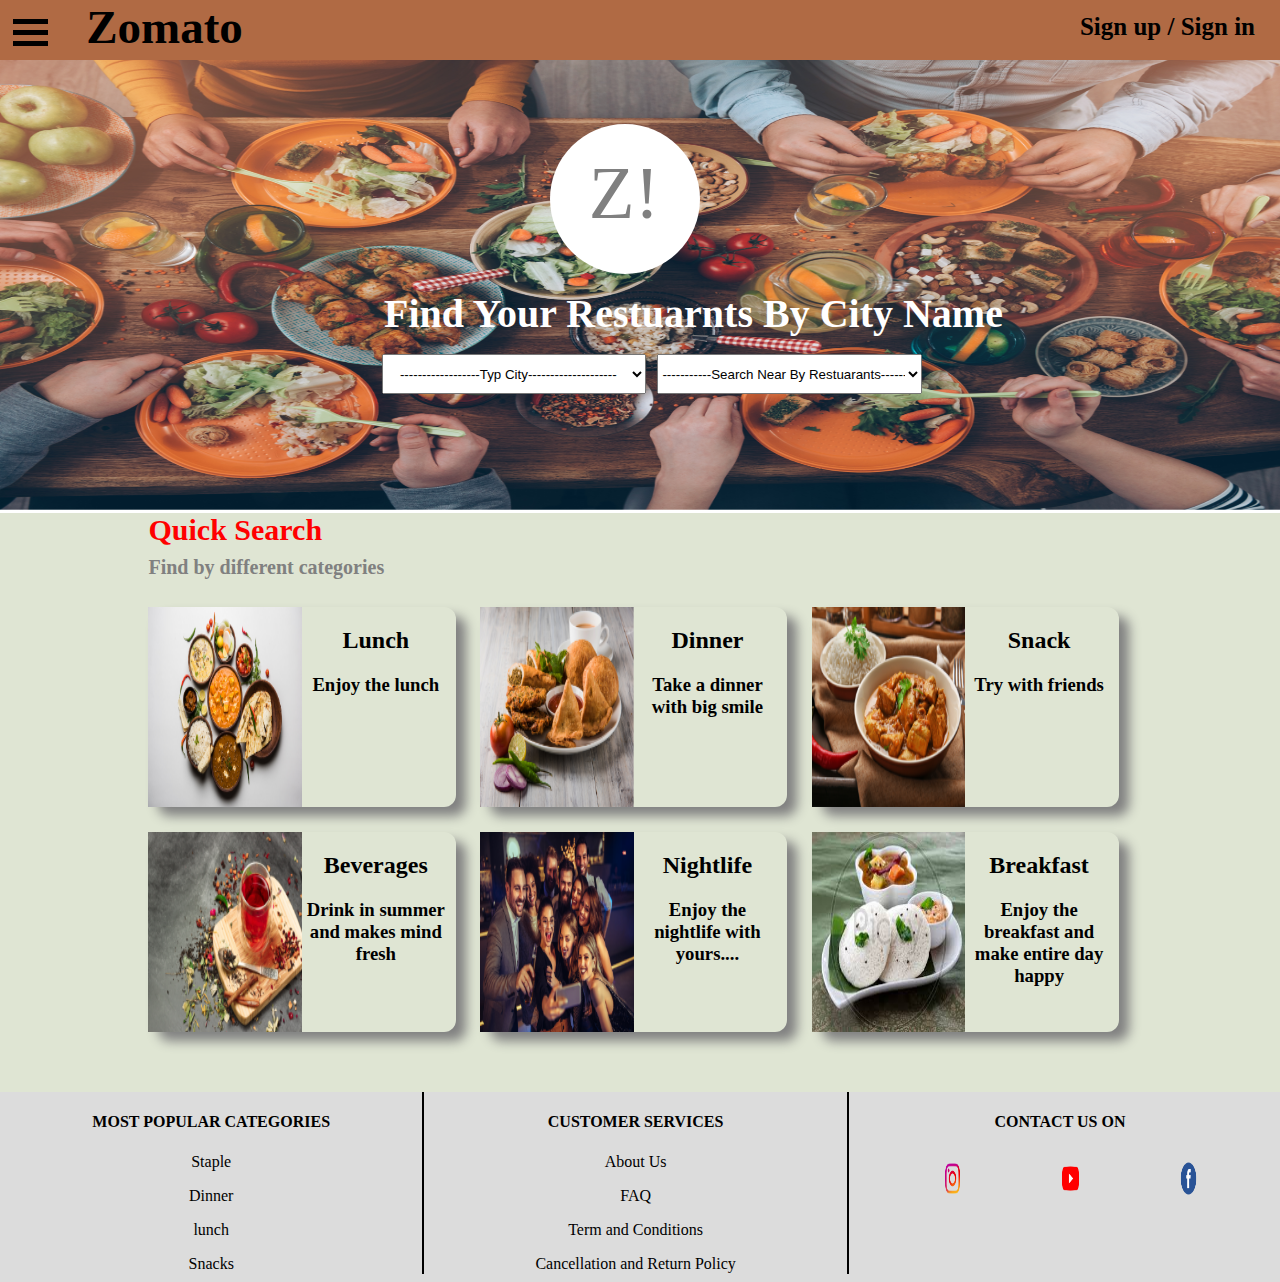
==== index.html @ f9a2a5a5 "first commit" ====
<html>
    <head>
        <title>Home Page</title>
        <link rel="stylesheet" href="index.css">
        
    </head>
    <body>
        
        
        <div id="header">
            <div id="menubar">
                <div class="menu"></div>
                <div class="menu"></div>
                <div class="menu"></div>
            </div>
            <div id="name">Zomato</div>
            
            <div id="sign">Sign up / Sign in</div>

        </div>
        <div id="search">
            <div id="logo">

            </div>
            <div id="iden">
                <span>Z!</span>
            </div>
            <div id="text">
                <span>Find Your Restuarnts By City Name</span>
            </div>
            <div id="find">
                <div class="find1">
                    <select>
                        <option>------------------Typ City--------------------</option>
                        <option>Delhi</option>
                        <option>Ahmedabad</option>
                        <option>Mumbai</option>
                    </select>
                </div>
                <div class="find1">
                    <select>
                        <option>-----------Search Near By Restuarants-----------</option>
                        <option>U.S. Pizza</option>
                        <option>Pizza Hut</option>
                        <option>Darbar Lassi</option>
                    </select>
                </div>
            </div>
        </div>
        <div id="quicksearch">
            <div id="word">
                <span id="word1">Quick Search</span>
                <span id="word2">Find by different categories</span>
                <div class="main1">
                    <div class="submain1">
                        <img src="images/lunch.png" alt="Lunch" title="Lunch">
                    </div>
                    <div class="submain2">
                        <h2>Lunch</h2>
                        <h3>Enjoy the lunch</h3>
                    </div>
                    
                </div>
                <div class="main1">
                    <div class="submain1">
                        <img src="images/dinner.png" alt="Dinner" title="Dinner">
                    </div>
                    <div class="submain2">
                        <h2>Dinner</h2>
                        <h3>Take a dinner with big smile</h3>
                    </div>
                </div>
                <div class="main1">
                    <div class="submain1">
                        <img src="images/sacks.png" alt="Snack" title="Snack">
                    </div>
                    <div class="submain2">
                        <h2>Snack</h2>
                        <h3>Try with friends</h3>
                    </div>
                </div>
                <div class="main1">
                    <div class="submain1">
                        <img src="images/drinks.png" alt="Drink" title="Drink">
                    </div>
                    <div class="submain2">
                        <h2>Beverages</h2>
                        <h3>Drink in summer and makes mind fresh</h3>
                    </div>
                </div>
                <div class="main1">
                    <div class="submain1">
                        <img src="images/nightlife.png" alt="Nighlife" title="Nightlife">
                    </div>
                    <div class="submain2">
                        <h2>Nightlife</h2>
                        <h3>Enjoy the nightlife with yours....</h3>
                    </div>
                </div>
                <div class="main1">
                    <div class="submain1">
                        <img src="images/breakfast.jpg" alt="Breakfast" title="Breakfast">
                    </div>
                    <div class="submain2">
                        <h2>Breakfast</h2>
                        <h3>Enjoy the breakfast and make entire day happy</h3>
                    </div>
                </div>
            </div>
            
            <div id="main">
                

            </div>
        </div>
        <div id="footer">
            <div class="vl">
                <h4 class="footerlast">MOST POPULAR CATEGORIES</h4>
                <p >Staple</p>
                <p>Dinner</p>
                <p>lunch</p>
                <p>Snacks</p>
            </div>
            <div class="vl">
                <h4 class="footerlast">CUSTOMER SERVICES</h4>
                <p>About Us</p>
                <p>FAQ</p>
                <p>Term and Conditions</p>
                <p>Cancellation and Return Policy</p>
            </div>
            <div class="vl noborder">
                <h4 class="footerlast">CONTACT US ON</h4>
                <div id="web">
                    <a href="http://instagram.com" target="__blank">
                        <img src="images/insta.png" alt="Instagram " class="slogo">
                    </a>
                    <a href="http://youtube.com" target="__blank">
                        <img src="images/youtube1.png" alt="Youtube" class="slogo">
                    </a>
                    <a href="https://www.facebook.com" target="__blank">
                        <img src="images/facebook.png" alt="Facebook" class="slogo">
                    </a>
                </div> 

            </div>
            
            
       
        </div>
        
    </body>
</html>
---- index.css ----
body{
 margin:auto;   
}
#header{
    background-color:#a5552ae0;
    
    width:100%;
    height:60px;
}
#menubar{
    
    float:left;
    margin-left:1%;
    margin-top:1%;
}
.menu{
    width: 35px;
    height: 5px;
   
    background-color: black;
    margin: 6px 0;
    display:block;
    
}
#name{
    margin-left:3%;
    
    color:black;
    float:left;
    font-size:47px;
    font-weight: bold;
    
}
#sign{
    float:right;
    margin-right:25px;
    
    color:black;
    font-weight:bold;
    font-size:25px;
    margin-top:1%;
}

#search{
    
    
    width:100%;
    height:450px;
    background-image:url('images/food_wallpaper.png');
    background-repeat:no-repeat;
    
    background-size: 100% 450px;

}
#logo{
    height:150px;
    width:150px;
    
    background-color: white;
    position:absolute;
    margin-left:43%;
    margin-top:5%;
    border-radius:75px;
}
#iden > span{
    font-size:75px;
    color:gray;
    margin-left:46%;
    position:absolute;
    margin-top:7%;
    
}
#text > span{
    font-size:40px;
    margin-left:30%;
    position:absolute;
    margin-top:18%;
    color:white;
    font-weight:bold;
}
#find{
    height:65px;
    width:43%;
    
    margin-left:29%;
    margin-top:23%;
    position:absolute;
}
.find1 >select{
    width:48%;
    height:40px;
    margin-left:2%;
    float:left;
    text-align:center;

}
#quicksearch{
    
    width:100%;
    height:579px;
    background-color: #b3c0966b;
}
#word{
    
    width:80%;
    height:600px;
    margin-left:10%;
    margin-top:3px;

}
#word1{
    display:block;
    font-size:30px;
    color:red;
    font-weight:bold;
    font-family:cursive;
    margin-left:2%;
}

#word2{
    display:block;
    font-size:20px;
    color:gray;
    font-weight:bold;
    line-height:2;
    margin-left:2%;
}

.main1
{
    height:200px;
    width:30%;
    
    display:inline-block;
    margin-left:2%;
    margin-top:2%;
    box-shadow:10px 9px 12px gray;
    border-radius: 12px;
}
.submain1 > img {
    width:50%;
    height:200px;
    float:left;

}
.submain2{
    float:left;
    width:48%;
    height:200px;

}
h2,h3{
    text-align: center;
}
#footer{
    background-color:#9e9e9e5c;
    
    width:100%;
    height:190px;
    display:inline-block;
}
.vl{
    border-right: 2px solid black;
    height: 182px;
    width:33%;
    
    float:left;
    
}
.footerlast{
    text-align:center;
}
.noborder{
    border:none;
}
.slogo{
    
    height:43px;
    width:5%;
   
    margin-top:1%;
    margin-left:22%;
    
}
p{
    text-align:center;
}
a{
    text-decoration: none;
}
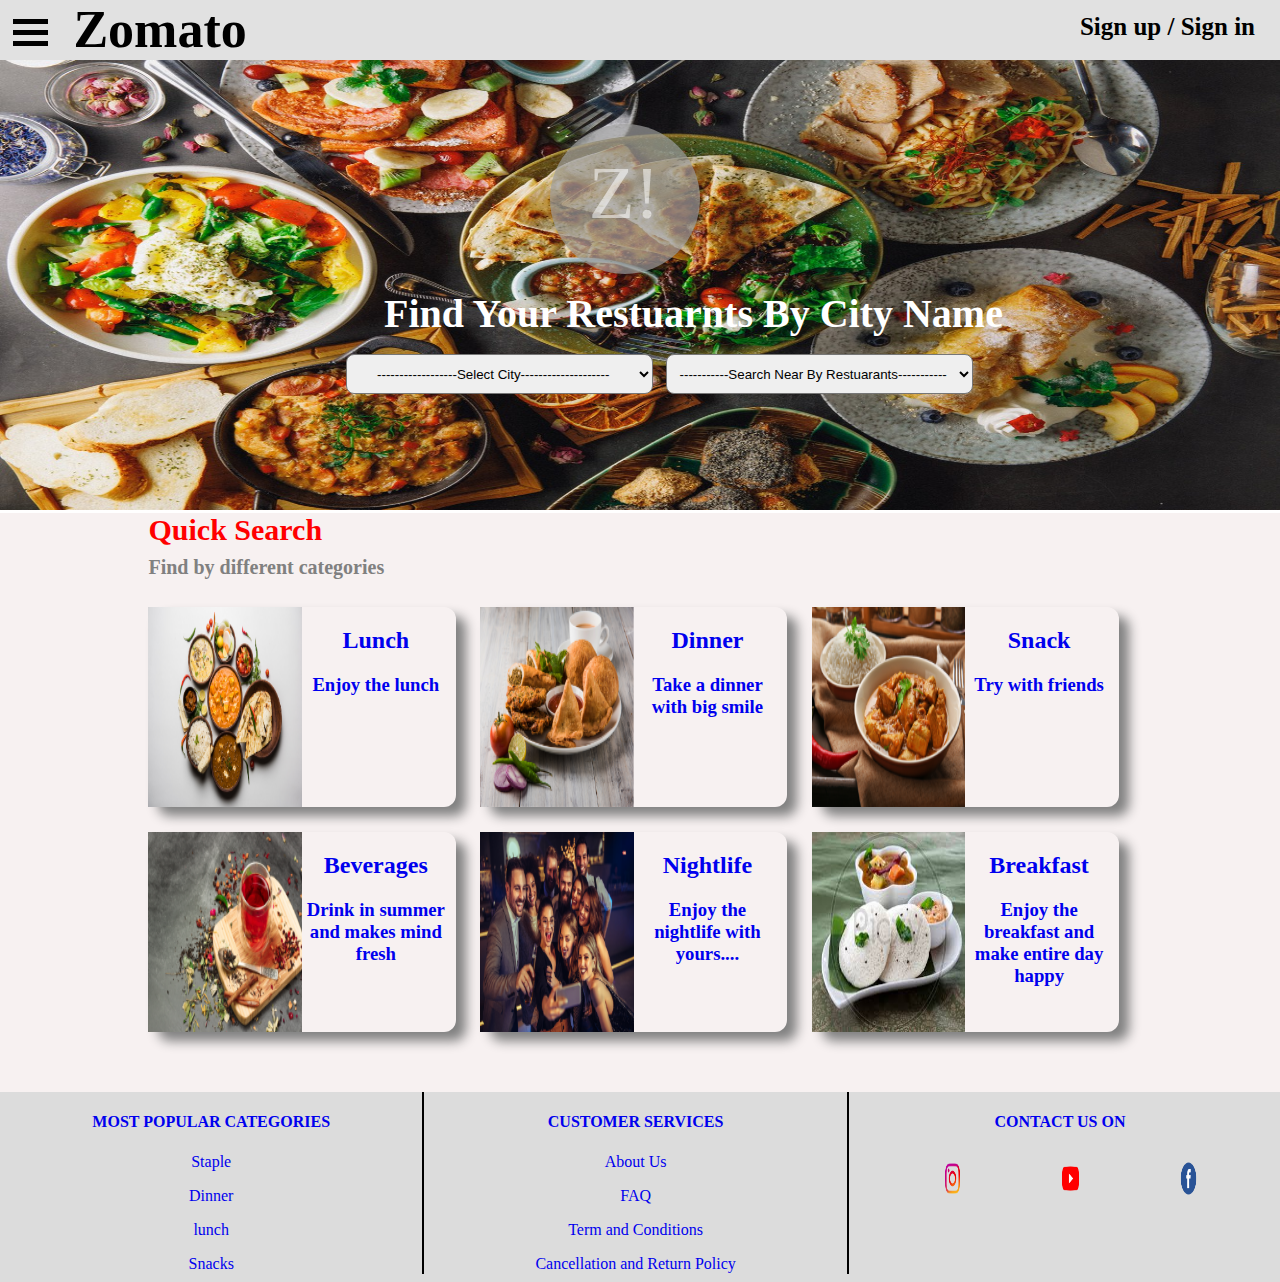
==== commit 8b130fbf: "code" ====
--- a/index.html
+++ b/index.html
@@ -31,7 +31,7 @@
             <div id="find">
                 <div class="find1">
                     <select>
-                        <option>------------------Typ City--------------------</option>
+                        <option>------------------Select City--------------------</option>
                         <option>Delhi</option>
                         <option>Ahmedabad</option>
                         <option>Mumbai</option>
@@ -52,6 +52,7 @@
                 <span id="word1">Quick Search</span>
                 <span id="word2">Find by different categories</span>
                 <div class="main1">
+                    <a href="listing.html">
                     <div class="submain1">
                         <img src="images/lunch.png" alt="Lunch" title="Lunch">
                     </div>
--- a/index.css
+++ b/index.css
@@ -2,7 +2,7 @@
  margin:auto;   
 }
 #header{
-    background-color:#a5552ae0;
+    background-color:#9e9e9e4f;
     
     width:100%;
     height:60px;
@@ -23,11 +23,11 @@
     
 }
 #name{
-    margin-left:3%;
+    margin-left:2%;
     
     color:black;
     float:left;
-    font-size:47px;
+    font-size:52px;
     font-weight: bold;
     
 }
@@ -40,13 +40,16 @@
     font-size:25px;
     margin-top:1%;
 }
+#sign:hover{
+    font-size:35px
+}
 
 #search{
     
     
     width:100%;
     height:450px;
-    background-image:url('images/food_wallpaper.png');
+    background-image:url('images/food1.jpg');
     background-repeat:no-repeat;
     
     background-size: 100% 450px;
@@ -56,7 +59,7 @@
     height:150px;
     width:150px;
     
-    background-color: white;
+    background-color: #9e9e9eb0;
     position:absolute;
     margin-left:43%;
     margin-top:5%;
@@ -64,7 +67,7 @@
 }
 #iden > span{
     font-size:75px;
-    color:gray;
+    color:#ffffff8a;
     margin-left:46%;
     position:absolute;
     margin-top:7%;
@@ -80,9 +83,9 @@
 }
 #find{
     height:65px;
-    width:43%;
-    
-    margin-left:29%;
+    width:50%;
+    
+    margin-left:26%;
     margin-top:23%;
     position:absolute;
 }
@@ -92,13 +95,14 @@
     margin-left:2%;
     float:left;
     text-align:center;
+    border-radius:8px;
 
 }
 #quicksearch{
     
     width:100%;
     height:579px;
-    background-color: #b3c0966b;
+    background-color: #c0969621;
 }
 #word{
     
@@ -116,6 +120,9 @@
     font-family:cursive;
     margin-left:2%;
 }
+#word1:hover{
+    font-size:40px
+}
 
 #word2{
     display:block;
@@ -187,4 +194,209 @@
 }
 a{
     text-decoration: none;
-}+}
+@media screen and(max-width:1600px)
+{
+    body{
+        background-color:red}
+}
+@media screen and (max-width:1100px)
+{
+    body{
+        }
+    #text > span {
+        font-size: 43px;
+        margin-left: 21%;
+        position: absolute;
+        margin-top: 24%;
+        color: white;
+        font-weight: bold;
+    }
+    #find {
+        height: 65px;
+        width: 95%;
+        margin-left: 0%;
+        margin-top: 33%;
+        position: absolute;
+    }
+    
+    #logo {
+                height: 150px;
+                width: 150px;
+                background-color: white;
+                position: absolute;
+                margin-left: 42%;
+                margin-top: 8%;
+                border-radius: 75px;
+            }
+
+    #iden > span {
+                font-size: 75px;
+                color: gray;
+                margin-left: 46%;
+                position: absolute;
+                margin-top: 11%;
+            }
+
+    .main1 {
+        height: 200px;
+        width: 47%;
+        display: inline-block;
+        margin-left: 2%;
+        margin-top: 2%;
+        box-shadow: 10px 9px 12px grey;
+        border-radius: 12px;
+    }
+
+    #footer {
+        background-color: #9e9e9e5c;
+        width: 100%;
+        height: 220px;
+        display: block;
+    }  
+    #quicksearch {
+        width: 100%;
+        height: 747px;
+        background-color: #b3c0966b;
+    }
+}
+@media screen and (max-width:860px)
+{
+    body{
+        }
+    #text > span {
+            font-size: 43px;
+            margin-left: 7%;
+            position: absolute;
+            margin-top: 39%;
+            color: white;
+            font-weight: bold;
+        }
+    #find {
+                height: 65px;
+                width: 99%;
+                margin-left: 0%;
+                margin-top: 48%;
+                position: absolute;
+            }
+    
+    #logo {
+        height: 150px;
+        width: 150px;
+        background-color: white;
+        position: absolute;
+        margin-left: 36%;
+        margin-top: 14%;
+        border-radius: 75px;
+    }
+
+    #iden > span {
+        font-size: 75px;
+        color: gray;
+        margin-left: 42%;
+        position: absolute;
+        margin-top: 18%;
+    }
+
+    .main1 {
+        height: 200px;
+        width: 47%;
+        display: inline-block;
+        margin-left: 2%;
+        margin-top: 2%;
+        box-shadow: 10px 9px 12px grey;
+        border-radius: 12px;
+    }
+
+    #footer {
+        background-color: #9e9e9e5c;
+        width: 100%;
+        height: 220px;
+        display: block;
+    }  
+    #quicksearch {
+        width: 100%;
+        height: 747px;
+        background-color: #b3c0966b;
+    }
+}
+@media screen and (max-width:735px){
+    #text > span {
+        font-size: 30px;
+        margin-left: 12%;
+        position: absolute;
+        margin-top: 45%;
+        color: white;
+        font-weight: bold;
+    }
+    #find {
+        height: 65px;
+        width: 99%;
+        margin-left: 0%;
+        margin-top: 56%;
+        position: absolute;
+    }
+}
+@media screen and (max-width:550px)
+{
+    body{
+        }
+    #text > span {
+            font-size: 30px;
+            margin-left: 1%;
+            position: absolute;
+            margin-top: 57%;
+            color: white;
+            font-weight: bold;}
+    #find {
+                height: 65px;
+                width: 100%;
+                margin-left: 0%;
+                margin-top: 74%;
+                position: absolute;
+        }
+    
+    #logo {
+        height: 150px;
+        width: 150px;
+        background-color: white;
+        position: absolute;
+        margin-left: 36%;
+        margin-top: 14%;
+        border-radius: 75px;
+    }
+
+    #iden > span {
+        font-size: 75px;
+        color: gray;
+        margin-left: 45%;
+        position: absolute;
+        margin-top: 19%;
+
+    }
+
+    .main1 {
+        height: 200px;
+        width: 97%;
+        display: inline-block;
+        margin-left: 2%;
+        margin-top: 2%;
+        box-shadow: 10px 9px 12px grey;
+        border-radius: 12px;
+    }   
+
+    #footer {
+        background-color: #9e9e9e5c;
+        width: 100%;
+        height: 220px;
+        display: block;
+    }  
+    #quicksearch {
+        width: 100%;
+        height: 1334px;
+        background-color: #b3c0966b;
+    }
+}
+.main1:hover{
+    transform:scale(1.1)
+} 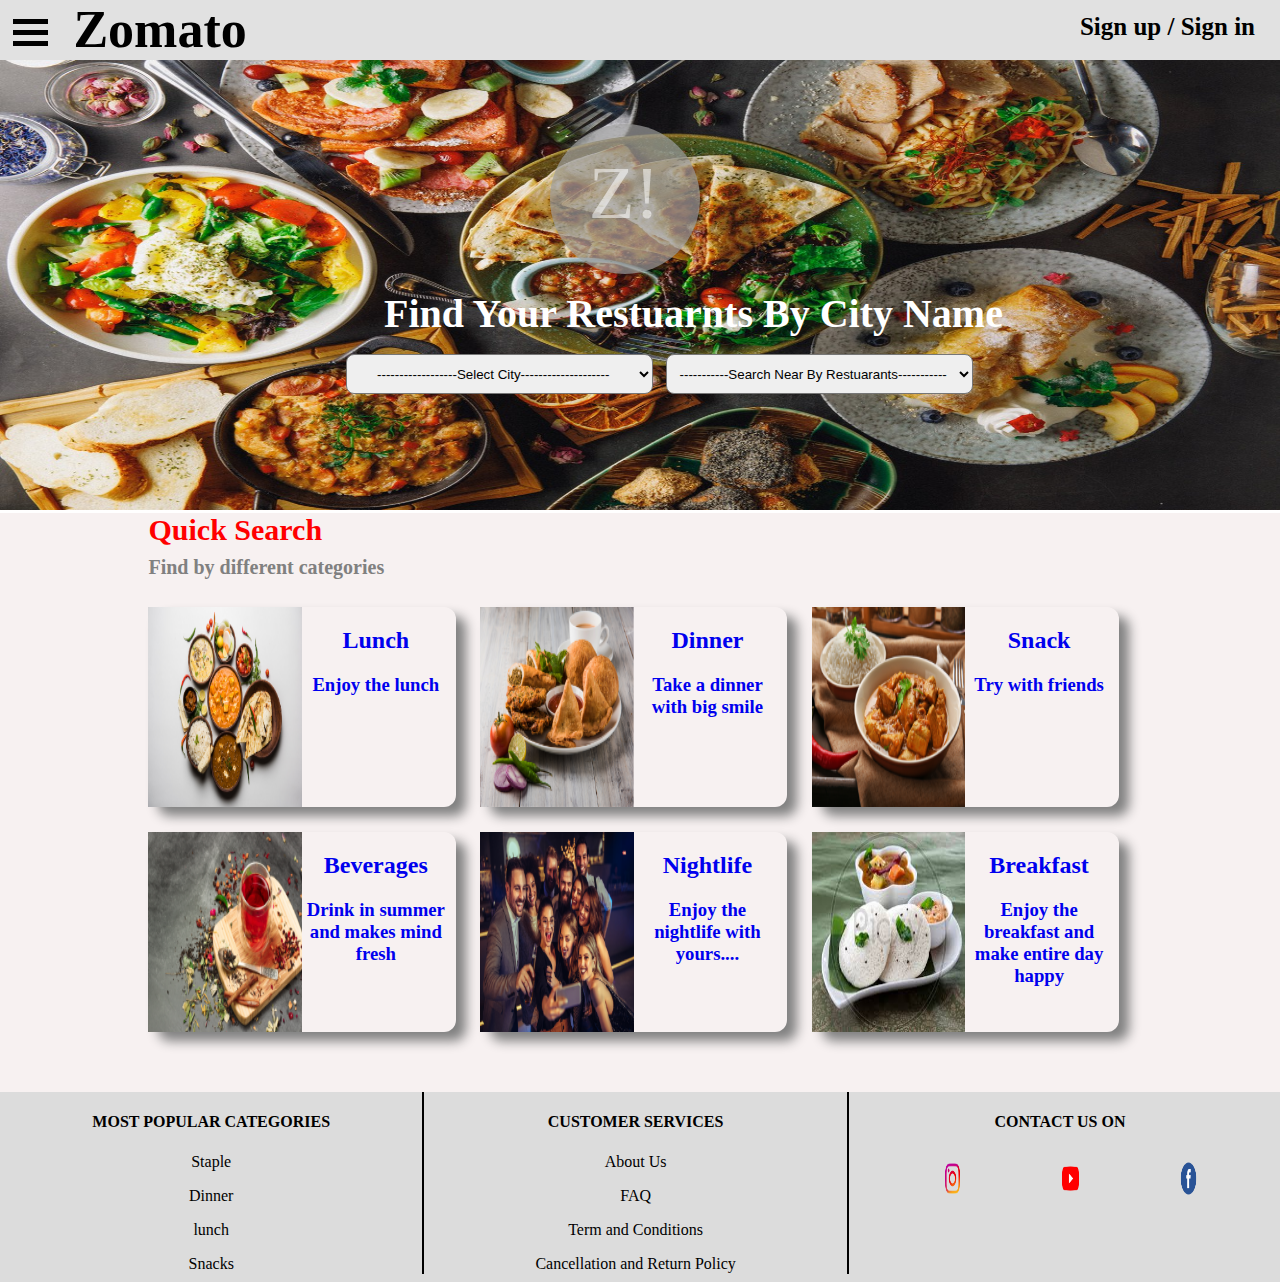
==== commit 83585746: "code" ====
--- a/index.html
+++ b/index.html
@@ -1,6 +1,7 @@
 <html>
     <head>
         <title>Home Page</title>
+        <!-- <meta name="viewport" content="width=device-width, initial-scale=1"> -->
         <link rel="stylesheet" href="index.css">
         
     </head>
@@ -53,59 +54,75 @@
                 <span id="word2">Find by different categories</span>
                 <div class="main1">
                     <a href="listing.html">
-                    <div class="submain1">
-                        <img src="images/lunch.png" alt="Lunch" title="Lunch">
-                    </div>
-                    <div class="submain2">
-                        <h2>Lunch</h2>
-                        <h3>Enjoy the lunch</h3>
-                    </div>
+                        <div class="submain1">
+                            <img src="images/lunch.png" alt="Lunch" title="Lunch">
+                        </div>
+                        <div class="submain2">
+                            <h2>Lunch</h2>
+                            <h3>Enjoy the lunch</h3>
+                        </div>
+                    </a>
                     
                 </div>
                 <div class="main1">
-                    <div class="submain1">
-                        <img src="images/dinner.png" alt="Dinner" title="Dinner">
-                    </div>
-                    <div class="submain2">
-                        <h2>Dinner</h2>
-                        <h3>Take a dinner with big smile</h3>
-                    </div>
+                    <a href="listing.html">
+                        <div class="submain1">
+                            <img src="images/dinner.png" alt="Dinner" title="Dinner">
+                        </div>
+                        <div class="submain2">
+                            <h2>Dinner</h2>
+                            <h3>Take a dinner with big smile</h3>
+                        </div>
+                    </a>
+                    
                 </div>
                 <div class="main1">
-                    <div class="submain1">
-                        <img src="images/sacks.png" alt="Snack" title="Snack">
-                    </div>
-                    <div class="submain2">
-                        <h2>Snack</h2>
-                        <h3>Try with friends</h3>
-                    </div>
+                    <a href="listing.html">
+                        <div class="submain1">
+                            <img src="images/sacks.png" alt="Snack" title="Snack">
+                        </div>
+                        <div class="submain2">
+                            <h2>Snack</h2>
+                            <h3>Try with friends</h3>
+                        </div>
+                    </a>
+                    
                 </div>
                 <div class="main1">
-                    <div class="submain1">
-                        <img src="images/drinks.png" alt="Drink" title="Drink">
-                    </div>
-                    <div class="submain2">
-                        <h2>Beverages</h2>
-                        <h3>Drink in summer and makes mind fresh</h3>
-                    </div>
+                    <a href="listing.html">
+                        <div class="submain1">
+                            <img src="images/drinks.png" alt="Drink" title="Drink">
+                        </div>
+                        <div class="submain2">
+                            <h2>Beverages</h2>
+                            <h3>Drink in summer and makes mind fresh</h3>
+                        </div>
+                    </a>
+                    
                 </div>
                 <div class="main1">
-                    <div class="submain1">
-                        <img src="images/nightlife.png" alt="Nighlife" title="Nightlife">
-                    </div>
-                    <div class="submain2">
-                        <h2>Nightlife</h2>
-                        <h3>Enjoy the nightlife with yours....</h3>
-                    </div>
+                    <a href="listing.html">
+                        <div class="submain1">
+                            <img src="images/nightlife.png" alt="Nighlife" title="Nightlife">
+                        </div>
+                        <div class="submain2">
+                            <h2>Nightlife</h2>
+                            <h3>Enjoy the nightlife with yours....</h3>
+                        </div>
+                    </a>
+                    
                 </div>
                 <div class="main1">
-                    <div class="submain1">
-                        <img src="images/breakfast.jpg" alt="Breakfast" title="Breakfast">
-                    </div>
-                    <div class="submain2">
-                        <h2>Breakfast</h2>
-                        <h3>Enjoy the breakfast and make entire day happy</h3>
-                    </div>
+                    <a href="listing.html">
+                        <div class="submain1">
+                            <img src="images/breakfast.jpg" alt="Breakfast" title="Breakfast">
+                        </div>
+                        <div class="submain2">
+                            <h2>Breakfast</h2>
+                            <h3>Enjoy the breakfast and make entire day happy</h3>
+                        </div>
+                    </a>
+                    
                 </div>
             </div>
             
--- a/index.css
+++ b/index.css
@@ -1,402 +1,454 @@
 body{
- margin:auto;   
+    margin:auto;   
 }
 #header{
     background-color:#9e9e9e4f;
-    
+       
     width:100%;
     height:60px;
+
+       
 }
-#menubar{
-    
-    float:left;
-    margin-left:1%;
-    margin-top:1%;
-}
-.menu{
-    width: 35px;
-    height: 5px;
-   
-    background-color: black;
-    margin: 6px 0;
-    display:block;
-    
-}
-#name{
-    margin-left:2%;
-    
-    color:black;
-    float:left;
-    font-size:52px;
-    font-weight: bold;
-    
-}
-#sign{
-    float:right;
-    margin-right:25px;
-    
-    color:black;
-    font-weight:bold;
-    font-size:25px;
-    margin-top:1%;
-}
-#sign:hover{
-    font-size:35px
-}
-
-#search{
-    
-    
-    width:100%;
-    height:450px;
-    background-image:url('images/food1.jpg');
-    background-repeat:no-repeat;
-    
-    background-size: 100% 450px;
-
-}
-#logo{
-    height:150px;
-    width:150px;
-    
-    background-color: #9e9e9eb0;
-    position:absolute;
-    margin-left:43%;
-    margin-top:5%;
-    border-radius:75px;
-}
-#iden > span{
-    font-size:75px;
-    color:#ffffff8a;
-    margin-left:46%;
-    position:absolute;
-    margin-top:7%;
-    
-}
-#text > span{
-    font-size:40px;
-    margin-left:30%;
-    position:absolute;
-    margin-top:18%;
-    color:white;
-    font-weight:bold;
-}
-#find{
-    height:65px;
-    width:50%;
-    
-    margin-left:26%;
-    margin-top:23%;
-    position:absolute;
-}
-.find1 >select{
-    width:48%;
-    height:40px;
-    margin-left:2%;
-    float:left;
-    text-align:center;
-    border-radius:8px;
-
-}
-#quicksearch{
-    
-    width:100%;
-    height:579px;
-    background-color: #c0969621;
-}
-#word{
-    
-    width:80%;
-    height:600px;
-    margin-left:10%;
-    margin-top:3px;
-
-}
-#word1{
-    display:block;
-    font-size:30px;
-    color:red;
-    font-weight:bold;
-    font-family:cursive;
-    margin-left:2%;
-}
-#word1:hover{
-    font-size:40px
-}
-
-#word2{
-    display:block;
-    font-size:20px;
-    color:gray;
-    font-weight:bold;
-    line-height:2;
-    margin-left:2%;
-}
-
-.main1
-{
-    height:200px;
-    width:30%;
-    
-    display:inline-block;
-    margin-left:2%;
-    margin-top:2%;
-    box-shadow:10px 9px 12px gray;
-    border-radius: 12px;
-}
-.submain1 > img {
-    width:50%;
-    height:200px;
-    float:left;
-
-}
-.submain2{
-    float:left;
-    width:48%;
-    height:200px;
-
-}
-h2,h3{
-    text-align: center;
-}
-#footer{
-    background-color:#9e9e9e5c;
-    
-    width:100%;
-    height:190px;
-    display:inline-block;
-}
-.vl{
-    border-right: 2px solid black;
-    height: 182px;
-    width:33%;
-    
-    float:left;
-    
-}
-.footerlast{
-    text-align:center;
-}
-.noborder{
-    border:none;
-}
-.slogo{
-    
-    height:43px;
-    width:5%;
-   
-    margin-top:1%;
-    margin-left:22%;
-    
-}
-p{
-    text-align:center;
-}
-a{
-    text-decoration: none;
-}
-@media screen and(max-width:1600px)
-{
-    body{
-        background-color:red}
-}
-@media screen and (max-width:1100px)
-{
-    body{
-        }
+   #menubar{
+       
+       float:left;
+       margin-left:1%;
+       margin-top:1%;
+   }
+   .menu{
+       width: 35px;
+       height: 5px;
+      
+       background-color: black;
+       margin: 6px 0;
+       display:block;
+       
+   }
+   #name{
+       margin-left:2%;
+       
+       color:black;
+       float:left;
+       font-size:52px;
+       font-weight: bold;
+       
+   }
+   #sign{
+       float:right;
+       margin-right:25px;
+       
+       color:black;
+       font-weight:bold;
+       font-size:25px;
+       margin-top:1%;
+   }
+   #sign:hover{
+       font-size:35px
+   }
+   
+   #search{
+       
+       
+       width:100%;
+       height:450px;
+       background-image:url('images/food1.jpg');
+       background-repeat:no-repeat;
+       
+       background-size: 100% 450px;
+   
+   }
+   #logo{
+       height:150px;
+       width:150px;
+       
+       background-color: #9e9e9eb0;
+       position:absolute;
+       margin-left:43%;
+       margin-top:5%;
+       border-radius:75px;
+   }
+   #iden > span{
+       font-size:75px;
+       color:#ffffff8a;
+       margin-left:46%;
+       position:absolute;
+       margin-top:7%;
+       
+   }
+   #text > span{
+       font-size:40px;
+       margin-left:30%;
+       position:absolute;
+       margin-top:18%;
+       color:white;
+       font-weight:bold;
+   }
+   #find{
+       height:65px;
+       width:50%;
+       
+       margin-left:26%;
+       margin-top:23%;
+       position:absolute;
+   }
+   .find1 >select{
+       width:48%;
+       height:40px;
+       margin-left:2%;
+       float:left;
+       text-align:center;
+       border-radius:8px;
+   
+   }
+   #quicksearch{
+       
+       width:100%;
+       height:579px;
+       background-color: #c0969621;
+   }
+   #word{
+       
+       width:80%;
+       height:600px;
+       margin-left:10%;
+       margin-top:3px;
+   
+   }
+   #word1{
+       display:block;
+       font-size:30px;
+       color:red;
+       font-weight:bold;
+       font-family:cursive;
+       margin-left:2%;
+   }
+   #word1:hover{
+       font-size:40px
+   }
+   
+   #word2{
+       display:block;
+       font-size:20px;
+       color:gray;
+       font-weight:bold;
+       line-height:2;
+       margin-left:2%;
+   }
+   
+   .main1
+   {
+       height:200px;
+       width:30%;
+       
+       display:inline-block;
+       margin-left:2%;
+       margin-top:2%;
+       box-shadow:10px 9px 12px gray;
+       border-radius: 12px;
+   }
+   .submain1 > img {
+       width:50%;
+       height:200px;
+       float:left;
+   
+   }
+   .submain2{
+       float:left;
+       width:48%;
+       height:200px;
+   
+   }
+   h2,h3{
+       text-align: center;
+   }
+   #footer{
+       background-color:#9e9e9e5c;
+       
+       width:100%;
+       height:190px;
+       display:inline-block;
+   }
+   .vl{
+       border-right: 2px solid black;
+       height: 182px;
+       width:33%;
+       
+       float:left;
+       
+   }
+   .footerlast{
+       text-align:center;
+   }
+   .noborder{
+       border:none;
+   }
+   .slogo{
+       
+       height:43px;
+       width:5%;
+      
+       margin-top:1%;
+       margin-left:22%;
+       
+   }
+   p{
+       text-align:center;
+   }
+   a{
+       text-decoration: none;
+   }
+   /* @media screen and(max-width:1600px)
+   {
+       body{
+           background-color:red}
+   } */
+   @media screen and (max-width:1100px)
+   {
+       body{
+           }
+       #text > span {
+           font-size: 43px;
+           margin-left: 21%;
+           position: absolute;
+           margin-top: 24%;
+           color: white;
+           font-weight: bold;
+       }
+       #find {
+           height: 65px;
+           width: 95%;
+           margin-left: 0%;
+           margin-top: 33%;
+           position: absolute;
+       }
+       
+       #logo {
+                   height: 150px;
+                   width: 150px;
+                   background-color: #9e9e9eb0;
+                   position: absolute;
+                   margin-left: 42%;
+                   margin-top: 8%;
+                   border-radius: 75px;
+               }
+   
+       #iden > span {
+                   font-size: 75px;
+                   color:#ffffff8a;
+                   margin-left: 46%;
+                   position: absolute;
+                   margin-top: 11%;
+               }
+   
+       .main1 {
+           height: 200px;
+           width: 47%;
+           display: inline-block;
+           margin-left: 2%;
+           margin-top: 2%;
+           box-shadow: 10px 9px 12px grey;
+           border-radius: 12px;
+       }
+   
+       #footer {
+           background-color: #9e9e9e5c;
+           width: 100%;
+           height: 220px;
+           display: block;
+       }  
+       #quicksearch {
+           width: 100%;
+           height: 747px;
+           background-color: #b3c0966b;
+       }
+   }
+   @media screen and (max-width:860px)
+   {
+       body{
+           }
+       #text > span {
+               font-size: 43px;
+               margin-left: 7%;
+               position: absolute;
+               margin-top: 39%;
+               color: white;
+               font-weight: bold;
+           }
+       #find {
+                   height: 65px;
+                   width: 99%;
+                   margin-left: 0%;
+                   margin-top: 48%;
+                   position: absolute;
+               }
+       
+       #logo {
+           height: 150px;
+           width: 150px;
+           background-color: #9e9e9eb0;
+           position: absolute;
+           margin-left: 36%;
+           margin-top: 14%;
+           border-radius: 75px;
+       }
+   
+       #iden > span {
+           font-size: 75px;
+           color: #ffffff8a;
+           margin-left: 42%;
+           position: absolute;
+           margin-top: 18%;
+       }
+   
+       .main1 {
+           height: 200px;
+           width: 47%;
+           display: inline-block;
+           margin-left: 2%;
+           margin-top: 2%;
+           box-shadow: 10px 9px 12px grey;
+           border-radius: 12px;
+       }
+   
+       #footer {
+           background-color: #9e9e9e5c;
+           width: 100%;
+           height: 220px;
+           display: block;
+       }  
+       #quicksearch {
+           width: 100%;
+           height: 747px;
+           background-color: #b3c0966b;
+       }
+   }
+   @media screen and (max-width:735px){
+       #text > span {
+           font-size: 30px;
+           margin-left: 12%;
+           position: absolute;
+           margin-top: 45%;
+           color: white;
+           font-weight: bold;
+       }
+       #find {
+           height: 65px;
+           width: 99%;
+           margin-left: 0%;
+           margin-top: 56%;
+           position: absolute;
+       }
+       #iden > span{
+           color: #ffffff8a;
+       }
+   }
+   @media screen and (max-width:550px)
+   {
+       body{
+           }
+       .menu {
+               width: 28px;
+               height: 4px;
+               background-color: black;
+               margin: 6px 0;
+               display: block;
+           }
+           #menubar {
+               float: left;
+               margin-left: 1%;
+               margin-top: 3%;
+           }
+           #name {
+               margin-left: 3%;
+               color: black;
+               float: left;
+               font-size: 34px;
+               font-weight: bold;
+               margin-top: 2%;
+           }
+           #sign {
+               float: right;
+               margin-right: 9px;
+               color: black;
+               font-weight: bold;
+               font-size: 20px;
+               margin-top: 4%;
+           }
+       #text > span {
+               font-size: 30px;
+               margin-left: 1%;
+               position: absolute;
+               margin-top: 57%;
+               color: white;
+               font-weight: bold;}
+       #find {
+                   height: 65px;
+                   width: 100%;
+                   margin-left: 0%;
+                   margin-top: 74%;
+                   position: absolute;
+           }
+       
+       #logo {
+           height: 150px;
+           width: 150px;
+           background-color: #9e9e9eb0;
+           position: absolute;
+           margin-left: 36%;
+           margin-top: 14%;
+           border-radius: 75px;
+       }
+   
+       #iden > span {
+           font-size: 75px;
+           color: #ffffff8a;
+           margin-left: 45%;
+           position: absolute;
+           margin-top: 19%;
+   
+       }
+   
+       .main1 {
+           height: 200px;
+           width: 97%;
+           display: inline-block;
+           margin-left: 2%;
+           margin-top: 2%;
+           box-shadow: 10px 9px 12px grey;
+           border-radius: 12px;
+       }   
+   
+       #footer {
+           background-color: #9e9e9e5c;
+           width: 100%;
+           height: 220px;
+           display: block;
+       }  
+       #quicksearch {
+           width: 100%;
+           height: 1334px;
+           background-color: #b3c0966b;
+       }
+   }
+   @media screen and (max-width:450px)
+   {
+    #iden > span {
+        font-size: 75px;
+        color: #ffffff8a;
+        margin-left: 26%;
+        position: absolute;
+        margin-top: 7%;
+    }
     #text > span {
-        font-size: 43px;
-        margin-left: 21%;
+        font-size: 25px;
+        margin-left: 27%;
         position: absolute;
-        margin-top: 24%;
+        margin-top: 18%;
         color: white;
         font-weight: bold;
     }
-    #find {
-        height: 65px;
-        width: 95%;
-        margin-left: 0%;
-        margin-top: 33%;
-        position: absolute;
-    }
-    
-    #logo {
-                height: 150px;
-                width: 150px;
-                background-color: white;
-                position: absolute;
-                margin-left: 42%;
-                margin-top: 8%;
-                border-radius: 75px;
-            }
 
-    #iden > span {
-                font-size: 75px;
-                color: gray;
-                margin-left: 46%;
-                position: absolute;
-                margin-top: 11%;
-            }
-
-    .main1 {
-        height: 200px;
-        width: 47%;
-        display: inline-block;
-        margin-left: 2%;
-        margin-top: 2%;
-        box-shadow: 10px 9px 12px grey;
-        border-radius: 12px;
-    }
-
-    #footer {
-        background-color: #9e9e9e5c;
-        width: 100%;
-        height: 220px;
-        display: block;
-    }  
-    #quicksearch {
-        width: 100%;
-        height: 747px;
-        background-color: #b3c0966b;
-    }
-}
-@media screen and (max-width:860px)
-{
-    body{
-        }
-    #text > span {
-            font-size: 43px;
-            margin-left: 7%;
-            position: absolute;
-            margin-top: 39%;
-            color: white;
-            font-weight: bold;
-        }
-    #find {
-                height: 65px;
-                width: 99%;
-                margin-left: 0%;
-                margin-top: 48%;
-                position: absolute;
-            }
-    
-    #logo {
-        height: 150px;
-        width: 150px;
-        background-color: white;
-        position: absolute;
-        margin-left: 36%;
-        margin-top: 14%;
-        border-radius: 75px;
-    }
-
-    #iden > span {
-        font-size: 75px;
-        color: gray;
-        margin-left: 42%;
-        position: absolute;
-        margin-top: 18%;
-    }
-
-    .main1 {
-        height: 200px;
-        width: 47%;
-        display: inline-block;
-        margin-left: 2%;
-        margin-top: 2%;
-        box-shadow: 10px 9px 12px grey;
-        border-radius: 12px;
-    }
-
-    #footer {
-        background-color: #9e9e9e5c;
-        width: 100%;
-        height: 220px;
-        display: block;
-    }  
-    #quicksearch {
-        width: 100%;
-        height: 747px;
-        background-color: #b3c0966b;
-    }
-}
-@media screen and (max-width:735px){
-    #text > span {
-        font-size: 30px;
-        margin-left: 12%;
-        position: absolute;
-        margin-top: 45%;
-        color: white;
-        font-weight: bold;
-    }
-    #find {
-        height: 65px;
-        width: 99%;
-        margin-left: 0%;
-        margin-top: 56%;
-        position: absolute;
-    }
-}
-@media screen and (max-width:550px)
-{
-    body{
-        }
-    #text > span {
-            font-size: 30px;
-            margin-left: 1%;
-            position: absolute;
-            margin-top: 57%;
-            color: white;
-            font-weight: bold;}
-    #find {
-                height: 65px;
-                width: 100%;
-                margin-left: 0%;
-                margin-top: 74%;
-                position: absolute;
-        }
-    
-    #logo {
-        height: 150px;
-        width: 150px;
-        background-color: white;
-        position: absolute;
-        margin-left: 36%;
-        margin-top: 14%;
-        border-radius: 75px;
-    }
-
-    #iden > span {
-        font-size: 75px;
-        color: gray;
-        margin-left: 45%;
-        position: absolute;
-        margin-top: 19%;
-
-    }
-
-    .main1 {
-        height: 200px;
-        width: 97%;
-        display: inline-block;
-        margin-left: 2%;
-        margin-top: 2%;
-        box-shadow: 10px 9px 12px grey;
-        border-radius: 12px;
-    }   
-
-    #footer {
-        background-color: #9e9e9e5c;
-        width: 100%;
-        height: 220px;
-        display: block;
-    }  
-    #quicksearch {
-        width: 100%;
-        height: 1334px;
-        background-color: #b3c0966b;
-    }
-}
+   }
 .main1:hover{
-    transform:scale(1.1)
-} +       transform:scale(1.1)
+   } 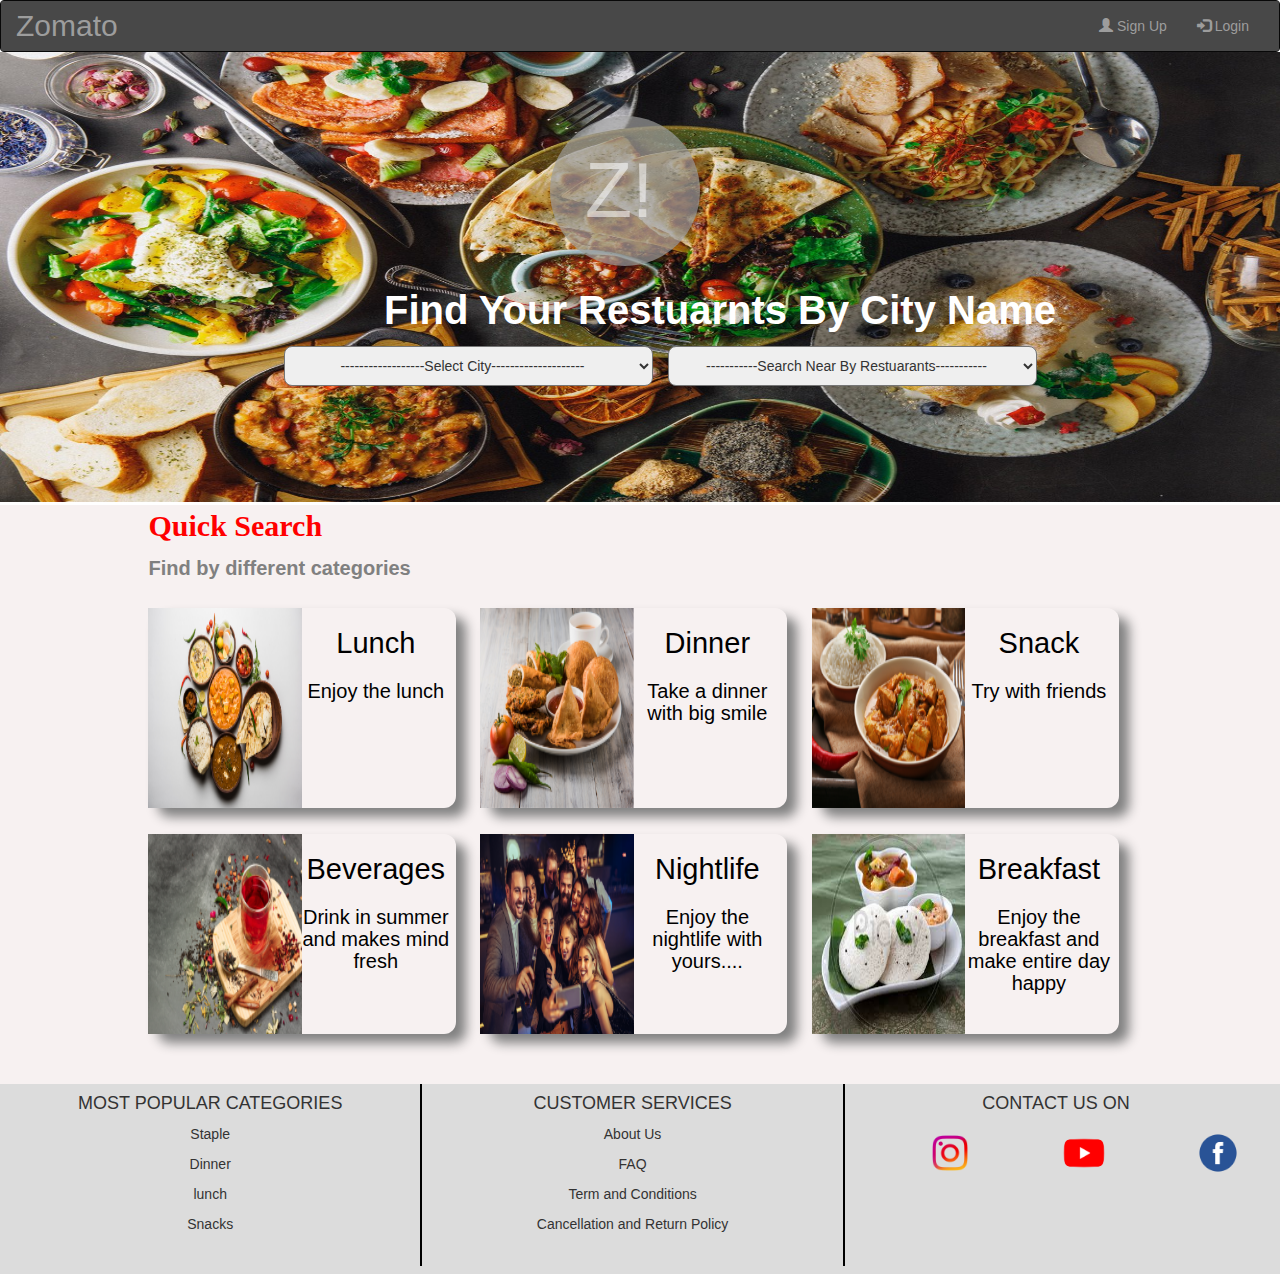
==== commit 11e8609b: "code" ====
--- a/index.html
+++ b/index.html
@@ -1,14 +1,41 @@
 <html>
     <head>
         <title>Home Page</title>
-        <!-- <meta name="viewport" content="width=device-width, initial-scale=1"> -->
+        
         <link rel="stylesheet" href="index.css">
+        <link rel="stylesheet" href="https://maxcdn.bootstrapcdn.com/bootstrap/3.4.1/css/bootstrap.min.css">
+        <script src="https://ajax.googleapis.com/ajax/libs/jquery/3.6.0/jquery.min.js"></script>
+        <script src="https://maxcdn.bootstrapcdn.com/bootstrap/3.4.1/js/bootstrap.min.js"></script>
         
     </head>
     <body>
         
+        <nav class="navbar navbar-inverse ">
+            <div class="container-fluid bgcolor">
+                <!-- <ul class="nav navbar-nav navbar-left ">
+                    <li><a href="#"><span class="glyphicon glyphicon-th-list ibar"></span></a></li>
+                    
+                </ul> -->
+              <div class="navbar-header">
+                  <button type="button" class="navbar-toggle" data-toggle="collapse" data-target="#bar">
+                      <span class="icon-bar"></span>
+                      <span class="icon-bar"></span>
+                      <span class="icon-bar"></span>
+                  </button>
+                  
+                <a class="navbar-brand" href="#"><span class="tagi">Zomato</span></a>
+              </div>
+              
+                <div class="navbar-collapse collapse" id="bar">
+                <ul class="nav navbar-nav navbar-right">
+                    <li><a href="#"><span class="glyphicon glyphicon-user"></span> Sign Up</a></li>
+                    <li><a href="#"><span class="glyphicon glyphicon-log-in"></span> Login</a></li>
+                </ul>
+                </div>    
+            </div>
+        </nav>
         
-        <div id="header">
+        <!-- <div id="header">
             <div id="menubar">
                 <div class="menu"></div>
                 <div class="menu"></div>
@@ -18,7 +45,7 @@
             
             <div id="sign">Sign up / Sign in</div>
 
-        </div>
+        </div> -->
         <div id="search">
             <div id="logo">
 
@@ -58,8 +85,8 @@
                             <img src="images/lunch.png" alt="Lunch" title="Lunch">
                         </div>
                         <div class="submain2">
-                            <h2>Lunch</h2>
-                            <h3>Enjoy the lunch</h3>
+                            <h2 class="mainhead1">Lunch</h2>
+                            <h3 class="mainhead2">Enjoy the lunch</h3>
                         </div>
                     </a>
                     
@@ -70,8 +97,8 @@
                             <img src="images/dinner.png" alt="Dinner" title="Dinner">
                         </div>
                         <div class="submain2">
-                            <h2>Dinner</h2>
-                            <h3>Take a dinner with big smile</h3>
+                            <h2 class="mainhead1">Dinner</h2>
+                            <h3 class="mainhead2">Take a dinner with big smile</h3>
                         </div>
                     </a>
                     
@@ -82,8 +109,8 @@
                             <img src="images/sacks.png" alt="Snack" title="Snack">
                         </div>
                         <div class="submain2">
-                            <h2>Snack</h2>
-                            <h3>Try with friends</h3>
+                            <h2 class="mainhead1">Snack</h2>
+                            <h3 class="mainhead2">Try with friends</h3>
                         </div>
                     </a>
                     
@@ -94,8 +121,8 @@
                             <img src="images/drinks.png" alt="Drink" title="Drink">
                         </div>
                         <div class="submain2">
-                            <h2>Beverages</h2>
-                            <h3>Drink in summer and makes mind fresh</h3>
+                            <h2 class="mainhead1">Beverages</h2>
+                            <h3 class="mainhead2">Drink in summer and makes mind fresh</h3>
                         </div>
                     </a>
                     
@@ -106,8 +133,8 @@
                             <img src="images/nightlife.png" alt="Nighlife" title="Nightlife">
                         </div>
                         <div class="submain2">
-                            <h2>Nightlife</h2>
-                            <h3>Enjoy the nightlife with yours....</h3>
+                            <h2 class="mainhead1">Nightlife</h2>
+                            <h3 class="mainhead2">Enjoy the nightlife with yours....</h3>
                         </div>
                     </a>
                     
@@ -118,8 +145,8 @@
                             <img src="images/breakfast.jpg" alt="Breakfast" title="Breakfast">
                         </div>
                         <div class="submain2">
-                            <h2>Breakfast</h2>
-                            <h3>Enjoy the breakfast and make entire day happy</h3>
+                            <h2 class="mainhead1">Breakfast</h2>
+                            <h3 class="mainhead2">Enjoy the breakfast and make entire day happy</h3>
                         </div>
                     </a>
                     
--- a/index.css
+++ b/index.css
@@ -1,7 +1,21 @@
 body{
     margin:auto;   
 }
-#header{
+.bgcolor{
+    background-color:#9e9e9e4f
+}
+.ibar{
+    height:10px;
+    width:1%
+}
+.tagi{
+    font-size:30px
+}
+.navbar{
+    margin-bottom:0px !important
+}
+
+/* #header{
     background-color:#9e9e9e4f;
        
     width:100%;
@@ -9,13 +23,13 @@
 
        
 }
-   #menubar{
+#menubar{
        
        float:left;
        margin-left:1%;
        margin-top:1%;
-   }
-   .menu{
+}
+.menu{
        width: 35px;
        height: 5px;
       
@@ -23,8 +37,8 @@
        margin: 6px 0;
        display:block;
        
-   }
-   #name{
+}
+#name{
        margin-left:2%;
        
        color:black;
@@ -32,8 +46,8 @@
        font-size:52px;
        font-weight: bold;
        
-   }
-   #sign{
+}
+#sign{
        float:right;
        margin-right:25px;
        
@@ -41,12 +55,12 @@
        font-weight:bold;
        font-size:25px;
        margin-top:1%;
-   }
-   #sign:hover{
+}
+#sign:hover{
        font-size:35px
-   }
-   
-   #search{
+} */
+   
+#search{
        
        
        width:100%;
@@ -56,8 +70,8 @@
        
        background-size: 100% 450px;
    
-   }
-   #logo{
+}
+#logo{
        height:150px;
        width:150px;
        
@@ -66,32 +80,31 @@
        margin-left:43%;
        margin-top:5%;
        border-radius:75px;
-   }
-   #iden > span{
-       font-size:75px;
-       color:#ffffff8a;
-       margin-left:46%;
-       position:absolute;
-       margin-top:7%;
-       
-   }
-   #text > span{
+}
+#iden > span {
+    font-size: 77px;
+    color: #ffffff8a;
+    margin-left: 45.7%;
+    position: absolute;
+    margin-top: 6.5%;
+}
+#text > span{
        font-size:40px;
        margin-left:30%;
        position:absolute;
        margin-top:18%;
        color:white;
        font-weight:bold;
-   }
-   #find{
+}
+#find{
        height:65px;
-       width:50%;
-       
-       margin-left:26%;
+       width:60%;
+       
+       margin-left:21%;
        margin-top:23%;
        position:absolute;
-   }
-   .find1 >select{
+}
+.find1 >select{
        width:48%;
        height:40px;
        margin-left:2%;
@@ -99,44 +112,44 @@
        text-align:center;
        border-radius:8px;
    
-   }
-   #quicksearch{
+}
+#quicksearch{
        
        width:100%;
        height:579px;
        background-color: #c0969621;
-   }
-   #word{
+}
+#word{
        
        width:80%;
        height:600px;
        margin-left:10%;
        margin-top:3px;
    
-   }
-   #word1{
+}
+#word1{
        display:block;
        font-size:30px;
        color:red;
        font-weight:bold;
        font-family:cursive;
        margin-left:2%;
-   }
-   #word1:hover{
+}
+#word1:hover{
        font-size:40px
-   }
-   
-   #word2{
+}
+   
+#word2{
        display:block;
        font-size:20px;
        color:gray;
        font-weight:bold;
        line-height:2;
        margin-left:2%;
-   }
-   
-   .main1
-   {
+}
+   
+.main1
+{
        height:200px;
        width:30%;
        
@@ -145,310 +158,223 @@
        margin-top:2%;
        box-shadow:10px 9px 12px gray;
        border-radius: 12px;
-   }
-   .submain1 > img {
+}
+.main1:hover{
+    transform:scale(1.1)
+}
+
+.submain1 > img {
        width:50%;
        height:200px;
        float:left;
    
-   }
-   .submain2{
+}
+.submain2{
        float:left;
        width:48%;
        height:200px;
    
-   }
-   h2,h3{
-       text-align: center;
-   }
-   #footer{
+}
+.mainhead1{
+    text-align: center;
+    color:black;
+    font-size:29px;
+}
+.mainhead2{
+    text-align: center;
+    color:black;
+    font-size:20px;
+} 
+
+#footer{
        background-color:#9e9e9e5c;
        
        width:100%;
        height:190px;
        display:inline-block;
-   }
-   .vl{
+}
+.vl{
        border-right: 2px solid black;
        height: 182px;
        width:33%;
        
        float:left;
        
-   }
-   .footerlast{
+}
+.footerlast{
        text-align:center;
-   }
-   .noborder{
+}
+.noborder{
        border:none;
-   }
-   .slogo{
-       
-       height:43px;
-       width:5%;
+}
+.slogo{
+       
+       height:50px;
       
        margin-top:1%;
-       margin-left:22%;
-       
-   }
-   p{
+       margin-left:19%;
+       
+}
+p{
        text-align:center;
-   }
-   a{
+}
+a{
        text-decoration: none;
-   }
-   /* @media screen and(max-width:1600px)
-   {
-       body{
-           background-color:red}
-   } */
-   @media screen and (max-width:1100px)
-   {
-       body{
-           }
-       #text > span {
-           font-size: 43px;
-           margin-left: 21%;
-           position: absolute;
-           margin-top: 24%;
-           color: white;
-           font-weight: bold;
-       }
-       #find {
-           height: 65px;
-           width: 95%;
-           margin-left: 0%;
-           margin-top: 33%;
-           position: absolute;
-       }
-       
-       #logo {
-                   height: 150px;
-                   width: 150px;
-                   background-color: #9e9e9eb0;
-                   position: absolute;
-                   margin-left: 42%;
-                   margin-top: 8%;
-                   border-radius: 75px;
-               }
-   
-       #iden > span {
-                   font-size: 75px;
-                   color:#ffffff8a;
-                   margin-left: 46%;
-                   position: absolute;
-                   margin-top: 11%;
-               }
-   
-       .main1 {
-           height: 200px;
-           width: 47%;
-           display: inline-block;
-           margin-left: 2%;
-           margin-top: 2%;
-           box-shadow: 10px 9px 12px grey;
-           border-radius: 12px;
-       }
-   
-       #footer {
-           background-color: #9e9e9e5c;
-           width: 100%;
-           height: 220px;
-           display: block;
-       }  
-       #quicksearch {
-           width: 100%;
-           height: 747px;
-           background-color: #b3c0966b;
-       }
-   }
-   @media screen and (max-width:860px)
-   {
-       body{
-           }
-       #text > span {
-               font-size: 43px;
-               margin-left: 7%;
-               position: absolute;
-               margin-top: 39%;
-               color: white;
-               font-weight: bold;
-           }
-       #find {
-                   height: 65px;
-                   width: 99%;
-                   margin-left: 0%;
-                   margin-top: 48%;
-                   position: absolute;
-               }
-       
-       #logo {
-           height: 150px;
-           width: 150px;
-           background-color: #9e9e9eb0;
-           position: absolute;
-           margin-left: 36%;
-           margin-top: 14%;
-           border-radius: 75px;
-       }
-   
-       #iden > span {
-           font-size: 75px;
-           color: #ffffff8a;
-           margin-left: 42%;
-           position: absolute;
-           margin-top: 18%;
-       }
-   
-       .main1 {
-           height: 200px;
-           width: 47%;
-           display: inline-block;
-           margin-left: 2%;
-           margin-top: 2%;
-           box-shadow: 10px 9px 12px grey;
-           border-radius: 12px;
-       }
-   
-       #footer {
-           background-color: #9e9e9e5c;
-           width: 100%;
-           height: 220px;
-           display: block;
-       }  
-       #quicksearch {
-           width: 100%;
-           height: 747px;
-           background-color: #b3c0966b;
-       }
-   }
-   @media screen and (max-width:735px){
-       #text > span {
-           font-size: 30px;
-           margin-left: 12%;
-           position: absolute;
-           margin-top: 45%;
-           color: white;
-           font-weight: bold;
-       }
-       #find {
-           height: 65px;
-           width: 99%;
-           margin-left: 0%;
-           margin-top: 56%;
-           position: absolute;
-       }
-       #iden > span{
-           color: #ffffff8a;
-       }
-   }
-   @media screen and (max-width:550px)
-   {
-       body{
-           }
-       .menu {
-               width: 28px;
-               height: 4px;
-               background-color: black;
-               margin: 6px 0;
-               display: block;
-           }
-           #menubar {
-               float: left;
-               margin-left: 1%;
-               margin-top: 3%;
-           }
-           #name {
-               margin-left: 3%;
-               color: black;
-               float: left;
-               font-size: 34px;
-               font-weight: bold;
-               margin-top: 2%;
-           }
-           #sign {
-               float: right;
-               margin-right: 9px;
-               color: black;
-               font-weight: bold;
-               font-size: 20px;
-               margin-top: 4%;
-           }
-       #text > span {
-               font-size: 30px;
-               margin-left: 1%;
-               position: absolute;
-               margin-top: 57%;
-               color: white;
-               font-weight: bold;}
-       #find {
-                   height: 65px;
-                   width: 100%;
-                   margin-left: 0%;
-                   margin-top: 74%;
-                   position: absolute;
-           }
-       
-       #logo {
-           height: 150px;
-           width: 150px;
-           background-color: #9e9e9eb0;
-           position: absolute;
-           margin-left: 36%;
-           margin-top: 14%;
-           border-radius: 75px;
-       }
-   
-       #iden > span {
-           font-size: 75px;
-           color: #ffffff8a;
-           margin-left: 45%;
-           position: absolute;
-           margin-top: 19%;
-   
-       }
-   
-       .main1 {
-           height: 200px;
-           width: 97%;
-           display: inline-block;
-           margin-left: 2%;
-           margin-top: 2%;
-           box-shadow: 10px 9px 12px grey;
-           border-radius: 12px;
-       }   
-   
-       #footer {
-           background-color: #9e9e9e5c;
-           width: 100%;
-           height: 220px;
-           display: block;
-       }  
-       #quicksearch {
-           width: 100%;
-           height: 1334px;
-           background-color: #b3c0966b;
-       }
-   }
-   @media screen and (max-width:450px)
-   {
+}
+   
+
+
+
+@media screen and (max-width:1250px)
+{
+    #text >span{
+        font-size: 33px;
+        margin-left: 28%;
+        margin-top: 22%;
+    }
+    #find{
+        margin-top: 28%;
+    }    
+}
+@media screen and (max-width: 950px){
     #iden > span {
         font-size: 75px;
-        color: #ffffff8a;
-        margin-left: 26%;
-        position: absolute;
+        margin-left: 47%;
         margin-top: 7%;
     }
-    #text > span {
+    #text >span {
+        font-size: 29px;
+        margin-top: 30%;
+    }
+    #find {
+        margin-top: 37%;
+    }
+    #quicksearch {
+        width: 100%;
+        height: 779px;
+    }
+    .main1{
+        width:47%;
+    }
+    .slogo {
+        height: 40px;
+        margin-top: 7%;
+        margin-left: 17%;
+    }
+}
+@media screen and (max-width: 805px)
+{
+    #logo{
+        margin-left: 38%;
+        margin-top: 8%;
+    }
+    #iden > span {
+        font-size: 75px;
+        margin-left: 44%;
+        margin-top:11%;
+    }
+    #text >span {
+        font-size: 28px;
+        margin-top: 40%;
+        margin-left: 17%;
+    }
+    #find {
+        margin-top: 47%;
+        width: 75%;
+        margin-left: 14%;
+    }
+    #word {
+        width: 96%;
+        height: 600px;
+        margin-left: 1%;
+        margin-top: 3px;
+    }
+    .slogo {
+        height: 35px;
+        margin-top: 7%;
+        margin-left: 14%;
+    }
+    .mainhead1{
+        font-size:22px;
+    }
+    .mainhead2{
+        font-size:16px;
+    }    
+
+}
+@media screen and (max-width: 605px)
+{
+    #logo {
+        margin-left: 36%;
+        margin-top: 11%;
+    }
+    #iden > span {
+        font-size: 77px;
+        margin-left: 43%;
+        margin-top: 14%;
+    }
+    #text >span {
+        font-size: 27px;
+        margin-top: 55%;
+        margin-left: 4%;
+    }
+    #find {
+        margin-top: 66%;
+        width: 90%;
+        margin-left: 3%;
+    }
+    #quicksearch {
+        width: 100%;
+        height: 1373px;
+    }
+    .main1 {
+        width: 96%;
+    }
+    .mainhead1 {
+        font-size: 33px;
+    }
+    .mainhead2{
+        font-size:20px;
+    }
+    .slogo {
+        height: 44px;
+        margin-top: 1%;
+        margin-left: 4%;
+    }
+}
+@media screen and (max-width: 500px)
+{
+    #logo {
+        margin-left: 34%;
+        margin-top: 14%;
+    }
+    #iden > span {
+        font-size: 77px;
+        margin-left: 42%;
+        margin-top: 18%;
+    }
+    #text >span {
         font-size: 25px;
-        margin-left: 27%;
-        position: absolute;
-        margin-top: 18%;
-        color: white;
-        font-weight: bold;
-    }
-
-   }
-.main1:hover{
-       transform:scale(1.1)
-   } +        margin-top: 64%;
+        margin-left: 5%;
+    }
+    #find {
+        margin-top: 76%;
+        width: 95%;
+        margin-left: 0%;
+    }
+    .mainhead1 {
+        font-size: 26px;
+    }
+    .mainhead2 {
+        font-size: 18px;
+    }
+    .slogo {
+        height: 45px;
+        margin-top: 1%;
+        margin-left: 36%;
+    }
+
+
+}
+
